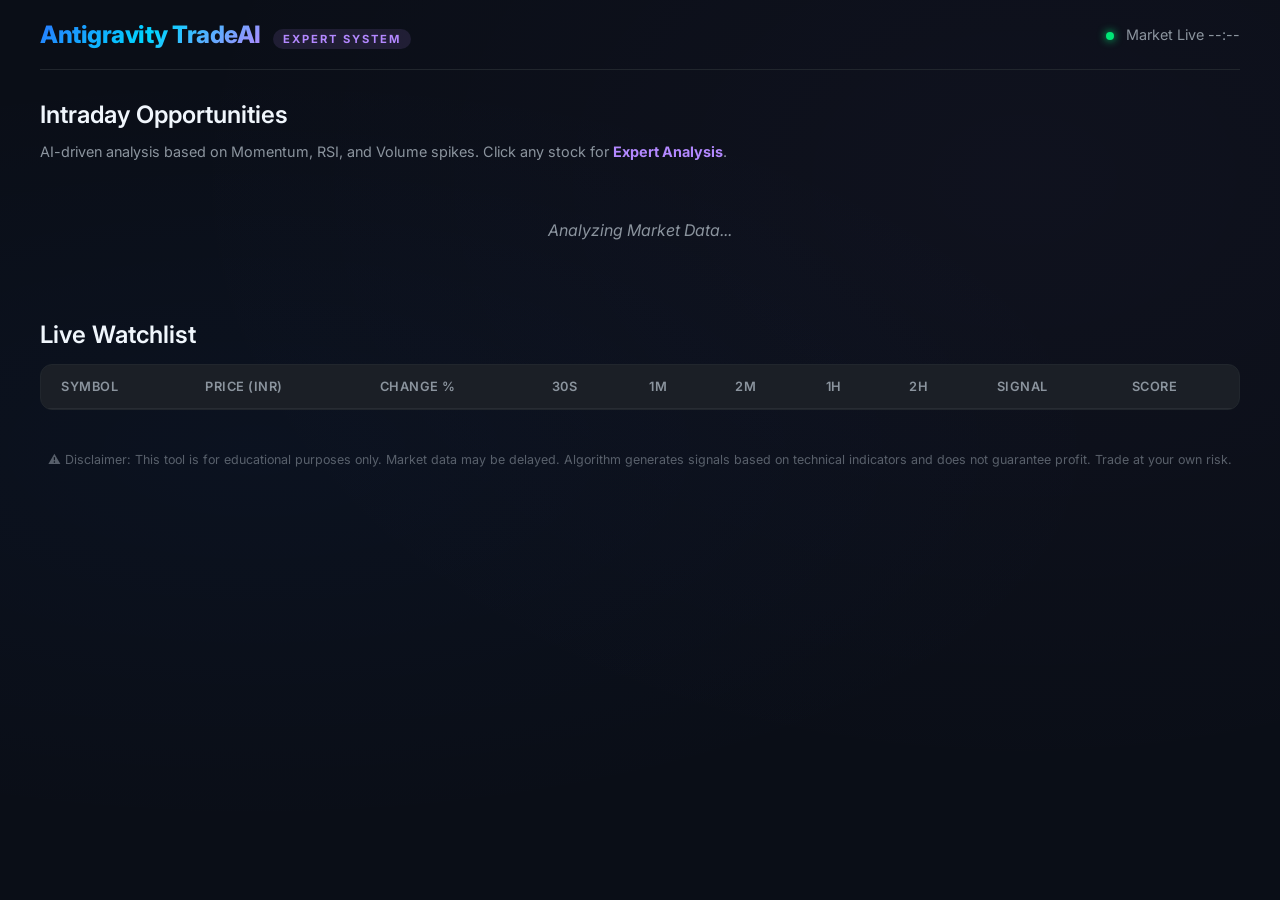
==== Stock-Market_Search/static/index.html @ 86ca356c "new Version" ====
<!DOCTYPE html>
<html lang="en">

<head>
    <meta charset="UTF-8">
    <meta name="viewport" content="width=device-width, initial-scale=1.0">
    <title>Antigravity TradeAI — Expert System</title>
    <meta name="description" content="AI-powered expert trading system with profit/loss analysis, technical indicators, and intelligent trade recommendations for NSE stocks.">
    <link rel="preconnect" href="https://fonts.googleapis.com">
    <link rel="preconnect" href="https://fonts.gstatic.com" crossorigin>
    <link href="https://fonts.googleapis.com/css2?family=Inter:wght@300;400;500;600;700;800&family=JetBrains+Mono:wght@400;500;600&display=swap" rel="stylesheet">
    <link rel="stylesheet" href="style.css">
    <script src="chart.js"></script>
</head>

<body>
    <div class="container">
        <header>
            <div class="brand-group">
                <div class="brand">Antigravity TradeAI</div>
                <div class="brand-tag">Expert System</div>
            </div>
            <div class="refresh-timer">
                <span class="live-indicator"></span> Market Live <span id="clock">--:--</span>
            </div>
        </header>

        <!-- Top Opportunities -->
        <section>
            <h2>Intraday Opportunities</h2>
            <p style="color: var(--text-secondary); margin-bottom: 20px; font-size: 0.9rem;">
                AI-driven analysis based on Momentum, RSI, and Volume spikes. Click any stock for <strong style="color:var(--accent-purple)">Expert Analysis</strong>.
            </p>
            <div id="predictions" class="predictions-grid">
                <div class="loading">Analyzing Market Data...</div>
            </div>
        </section>

        <!-- Watchlist Table -->
        <section>
            <div style="display:flex; justify-content:space-between; align-items:center; margin-bottom: 15px;">
                <h2>Live Watchlist</h2>
            </div>
            <div class="market-table-container">
                <table>
                    <thead>
                        <tr>
                            <th>Symbol</th>
                            <th>Price (INR)</th>
                            <th>Change %</th>
                            <th>30s</th>
                            <th>1m</th>
                            <th>2m</th>
                            <th>1h</th>
                            <th>2h</th>
                            <th>Signal</th>
                            <th>Score</th>
                        </tr>
                    </thead>
                    <tbody id="market-table">
                    </tbody>
                </table>
            </div>
        </section>

        <!-- ══════════════ STOCK DETAIL MODAL ══════════════ -->
        <div id="stock-modal" class="modal">
            <div class="modal-content">
                <div class="modal-header">
                    <div>
                        <h2 id="modal-title">STOCK NAME</h2>
                        <div id="modal-price" class="stock-price-large">₹0.00</div>
                    </div>
                    <span class="close-modal" id="close-modal-btn">&times;</span>
                </div>

                <!-- AI Forecast Box -->
                <div id="ai-forecast-container" class="ai-forecast" style="display: none;">
                    <div>
                        <div class="forecast-label">AI Forecast (5 min)</div>
                        <div style="font-size: 0.8rem; color: var(--text-secondary);">Projected Price</div>
                    </div>
                    <div class="forecast-value" id="forecast-value">--</div>
                </div>

                <!-- ═══ EXPERT ANALYSIS PANEL ═══ -->
                <div id="expert-panel" class="expert-panel">
                    <div class="expert-header">
                        <div class="expert-title-row">
                            <div class="expert-icon">🧠</div>
                            <div>
                                <h3>Expert System Analysis</h3>
                                <p class="expert-subtitle">Multi-indicator rule-based verdict with P/L projection</p>
                            </div>
                        </div>
                        <div class="expert-input-row">
                            <label for="investment-input">Investment (₹)</label>
                            <input type="number" id="investment-input" value="10000" min="1000" step="1000">
                            <button id="btn-run-expert" class="btn-expert">Run Analysis</button>
                        </div>
                    </div>

                    <div id="expert-loading" class="expert-loading" style="display:none;">
                        <div class="spinner"></div>
                        <span>Running expert rules engine...</span>
                    </div>

                    <div id="expert-results" style="display:none;">
                        <!-- Verdict Banner -->
                        <div id="expert-verdict-banner" class="verdict-banner">
                            <div class="verdict-left">
                                <div class="verdict-label">EXPERT VERDICT</div>
                                <div id="verdict-text" class="verdict-text">—</div>
                            </div>
                            <div class="verdict-right">
                                <div class="confidence-ring" id="confidence-ring">
                                    <svg viewBox="0 0 80 80">
                                        <circle class="ring-bg" cx="40" cy="40" r="34"/>
                                        <circle class="ring-fill" id="confidence-arc" cx="40" cy="40" r="34"/>
                                    </svg>
                                    <div class="confidence-val" id="confidence-val">0%</div>
                                </div>
                                <div class="confidence-label">Confidence</div>
                            </div>
                        </div>

                        <!-- Profit / Loss Scenarios -->
                        <div id="pl-section" class="pl-section">
                            <h4 class="section-title">💰 Profit / Loss Projection</h4>
                            <div class="pl-meta" id="pl-meta"></div>
                            <div class="pl-scenarios" id="pl-scenarios"></div>
                            <div class="pl-risk" id="pl-risk"></div>
                            <div class="pl-recommendation" id="pl-recommendation"></div>
                        </div>

                        <!-- Technical Indicators Grid -->
                        <div class="indicators-section">
                            <h4 class="section-title">📊 Technical Indicators</h4>
                            <div class="indicators-grid" id="indicators-grid"></div>
                        </div>

                        <!-- Expert Rules Fired -->
                        <div class="rules-section">
                            <h4 class="section-title">⚙️ Expert Rules Fired</h4>
                            <div class="rules-list" id="rules-list"></div>
                            <div class="score-bar-container" id="score-bar-container"></div>
                        </div>
                    </div>
                </div>

                <!-- History Log -->
                <div id="history-container">
                    <div class="history-header">
                        <span>Time</span>
                        <span>Price</span>
                    </div>
                    <div id="history-log" class="history-log"></div>
                </div>

                <!-- Prediction Settings -->
                <div class="prediction-settings">
                    <h3>Prediction Base (Select History)</h3>
                    <div class="history-controls">
                        <label><input type="checkbox" value="1h" class="hist-check"> 1 Hr</label>
                        <label><input type="checkbox" value="2h" class="hist-check"> 2 Hr</label>
                        <label><input type="checkbox" value="3h" class="hist-check"> 3 Hr</label>
                        <label><input type="checkbox" value="4h" class="hist-check"> 4 Hr</label>
                        <label><input type="checkbox" value="1d" class="hist-check"> 1 Day</label>
                        <label><input type="checkbox" value="2d" class="hist-check"> 2 Days</label>
                        <label><input type="checkbox" value="3d" class="hist-check"> 3 Days</label>
                        <label><input type="checkbox" value="1wk" class="hist-check"> 1 Week</label>
                        <button id="btn-predict" class="btn-primary">Predict Trajectory</button>
                    </div>
                </div>

                <!-- Trajectory Results -->
                <div id="trajectory-container" style="display:none; margin-bottom: 25px;">
                    <div class="history-header" style="background: rgba(41, 121, 255, 0.1); color: var(--accent-blue);">
                        <span>Future Time</span>
                        <span>Predicted Price</span>
                        <span>Context</span>
                    </div>
                    <div id="trajectory-log" class="history-log"></div>
                </div>

                <!-- Short/Long Term Cards -->
                <div class="timeframe-section">
                    <h3>Short Term (Minutes)</h3>
                    <div class="cards-scroller">
                        <div id="pred-1m" class="trade-card"></div>
                        <div id="pred-2m" class="trade-card"></div>
                        <div id="pred-3m" class="trade-card"></div>
                        <div id="pred-4m" class="trade-card"></div>
                        <div id="pred-5m" class="trade-card"></div>
                    </div>
                </div>

                <div class="timeframe-section">
                    <h3>Long Term (Hours)</h3>
                    <div class="cards-scroller">
                        <div id="pred-1h" class="trade-card"></div>
                        <div id="pred-2h" class="trade-card"></div>
                        <div id="pred-3h" class="trade-card"></div>
                        <div id="pred-4h" class="trade-card"></div>
                        <div id="pred-5h" class="trade-card"></div>
                    </div>
                </div>
            </div>
        </div>

        <p class="footer-note">
            ⚠️ Disclaimer: This tool is for educational purposes only. Market data may be delayed.
            Algorithm generates signals based on technical indicators and does not guarantee profit.
            Trade at your own risk.
        </p>
    </div>

    <script src="script.js"></script>
</body>

</html>
---- Stock-Market_Search/static/style.css ----
:root {
    --bg-color: #0a0e17;
    --bg-surface: #111827;
    --card-bg: #161b22;
    --card-bg-hover: #1c2333;
    --text-primary: #f0f6fc;
    --text-secondary: #8b949e;
    --accent-green: #00e676;
    --accent-green-dim: rgba(0, 230, 118, 0.12);
    --accent-red: #ff1744;
    --accent-red-dim: rgba(255, 23, 68, 0.12);
    --accent-blue: #2979ff;
    --accent-blue-dim: rgba(41, 121, 255, 0.12);
    --accent-purple: #b388ff;
    --accent-purple-dim: rgba(179, 136, 255, 0.12);
    --accent-orange: #ff9100;
    --accent-orange-dim: rgba(255, 145, 0, 0.12);
    --accent-yellow: #ffd600;
    --border-color: #21262d;
    --border-light: rgba(255, 255, 255, 0.06);
    --shadow: 0 4px 24px rgba(0, 0, 0, 0.4);
    --shadow-lg: 0 12px 48px rgba(0, 0, 0, 0.6);
    --font-family: 'Inter', system-ui, -apple-system, sans-serif;
    --font-mono: 'JetBrains Mono', 'Consolas', monospace;
    --radius: 12px;
    --radius-sm: 8px;
    --radius-lg: 16px;
}

* {
    box-sizing: border-box;
}

body {
    background-color: var(--bg-color);
    color: var(--text-primary);
    font-family: var(--font-family);
    margin: 0;
    padding: 20px;
    min-height: 100vh;
    overflow-x: hidden;
    background-image:
        radial-gradient(ellipse at 20% 50%, rgba(41, 121, 255, 0.04) 0%, transparent 60%),
        radial-gradient(ellipse at 80% 20%, rgba(179, 136, 255, 0.03) 0%, transparent 60%);
}

h1, h2, h3 {
    margin: 0;
    font-weight: 600;
}

header {
    display: flex;
    justify-content: space-between;
    align-items: center;
    padding-bottom: 20px;
    border-bottom: 1px solid var(--border-color);
    margin-bottom: 30px;
}

.brand-group {
    display: flex;
    align-items: baseline;
    gap: 12px;
}

.brand {
    font-size: 1.5rem;
    font-weight: 800;
    background: linear-gradient(135deg, var(--accent-blue), #00d4ff, var(--accent-purple));
    -webkit-background-clip: text;
    background-clip: text;
    -webkit-text-fill-color: transparent;
    letter-spacing: -0.5px;
}

.brand-tag {
    font-size: 0.7rem;
    font-weight: 700;
    text-transform: uppercase;
    letter-spacing: 2px;
    color: var(--accent-purple);
    background: var(--accent-purple-dim);
    padding: 3px 10px;
    border-radius: 20px;
}

.refresh-timer {
    font-size: 0.9rem;
    color: var(--text-secondary);
}

.container {
    max-width: 1200px;
    margin: 0 auto;
}

/* ─── Prediction Cards ─── */
.predictions-grid {
    display: grid;
    grid-template-columns: repeat(auto-fit, minmax(300px, 1fr));
    gap: 20px;
    margin-bottom: 40px;
}

.prediction-card {
    background: var(--card-bg);
    border: 1px solid var(--border-color);
    border-radius: var(--radius);
    padding: 20px;
    box-shadow: var(--shadow);
    transition: transform 0.2s, border-color 0.3s, box-shadow 0.3s;
    position: relative;
    overflow: hidden;
}

.prediction-card::before {
    content: '';
    position: absolute;
    top: 0;
    left: 0;
    right: 0;
    height: 3px;
    background: linear-gradient(90deg, transparent, var(--accent-blue), transparent);
    opacity: 0;
    transition: opacity 0.3s;
}

.prediction-card:hover {
    transform: translateY(-3px);
    border-color: var(--accent-blue);
    box-shadow: 0 8px 32px rgba(41, 121, 255, 0.15);
}

.prediction-card:hover::before {
    opacity: 1;
}

.prediction-card.buy { border-top: 3px solid var(--accent-green); }
.prediction-card.sell { border-top: 3px solid var(--accent-red); }

.card-header {
    display: flex;
    justify-content: space-between;
    align-items: center;
    margin-bottom: 15px;
}

.stock-name { font-size: 1.25rem; font-weight: 700; }
.stock-price { font-size: 1.1rem; font-weight: 600; }

.signal-badge {
    padding: 4px 12px;
    border-radius: 20px;
    font-size: 0.75rem;
    font-weight: 700;
    text-transform: uppercase;
    letter-spacing: 0.5px;
}

.buy .signal-badge { background: var(--accent-green-dim); color: var(--accent-green); }
.sell .signal-badge { background: var(--accent-red-dim); color: var(--accent-red); }

.reason {
    font-size: 0.85rem;
    color: var(--text-secondary);
    margin-top: 10px;
}

/* ─── Market Table ─── */
.market-table-container {
    background: var(--card-bg);
    border-radius: var(--radius);
    border: 1px solid var(--border-color);
    overflow: hidden;
}

table { width: 100%; border-collapse: collapse; }

th, td {
    padding: 14px 20px;
    text-align: left;
    border-bottom: 1px solid var(--border-light);
}

th {
    background: rgba(255, 255, 255, 0.02);
    color: var(--text-secondary);
    font-size: 0.8rem;
    text-transform: uppercase;
    font-weight: 600;
    letter-spacing: 0.5px;
}

tr:last-child td { border-bottom: none; }
tr:hover { background: rgba(255, 255, 255, 0.02); cursor: pointer; }

.trend-up { color: var(--accent-green); }
.trend-down { color: var(--accent-red); }

.loading {
    text-align: center;
    padding: 40px;
    color: var(--text-secondary);
    font-style: italic;
}

/* ─── Animations ─── */
@keyframes pulse {
    0%, 100% { opacity: 1; }
    50% { opacity: 0.4; }
}

@keyframes spin {
    to { transform: rotate(360deg); }
}

@keyframes slideUp {
    from { opacity: 0; transform: translateY(16px); }
    to { opacity: 1; transform: translateY(0); }
}

@keyframes shimmer {
    0% { background-position: -200% center; }
    100% { background-position: 200% center; }
}

.live-indicator {
    display: inline-block;
    width: 8px;
    height: 8px;
    background-color: var(--accent-green);
    border-radius: 50%;
    margin-right: 8px;
    animation: pulse 2s infinite;
    box-shadow: 0 0 8px var(--accent-green);
}

.footer-note {
    margin-top: 40px;
    text-align: center;
    font-size: 0.78rem;
    color: var(--text-secondary);
    opacity: 0.6;
    line-height: 1.6;
}

/* ─── Modal ─── */
.modal {
    display: none;
    position: fixed;
    z-index: 1000;
    left: 0; top: 0;
    width: 100%; height: 100%;
    overflow: auto;
    background-color: rgba(0, 0, 0, 0.85);
    backdrop-filter: blur(12px);
}

.modal-content {
    background: linear-gradient(160deg, rgba(22, 27, 34, 0.98), rgba(10, 14, 23, 0.99));
    margin: 3% auto;
    padding: 28px;
    border: 1px solid var(--border-color);
    width: 92%;
    max-width: 960px;
    border-radius: var(--radius-lg);
    box-shadow: var(--shadow-lg);
    color: var(--text-primary);
    animation: slideUp 0.3s ease-out;
}

.modal-header {
    display: flex;
    justify-content: space-between;
    align-items: flex-start;
    border-bottom: 1px solid var(--border-light);
    padding-bottom: 15px;
    margin-bottom: 20px;
}

.close-modal {
    color: var(--text-secondary);
    font-size: 28px;
    font-weight: bold;
    cursor: pointer;
    transition: color 0.2s;
    line-height: 1;
}

.close-modal:hover { color: var(--accent-red); }

.stock-price-large {
    font-size: 2rem;
    font-weight: 800;
    margin-top: 5px;
    color: var(--accent-blue);
    font-family: var(--font-mono);
}

/* ─── Expert Panel ─── */
.expert-panel {
    background: linear-gradient(135deg, rgba(179, 136, 255, 0.04), rgba(41, 121, 255, 0.04));
    border: 1px solid rgba(179, 136, 255, 0.15);
    border-radius: var(--radius);
    padding: 0;
    margin-bottom: 24px;
    overflow: hidden;
}

.expert-header {
    padding: 20px 24px;
    border-bottom: 1px solid var(--border-light);
    background: rgba(0, 0, 0, 0.15);
}

.expert-title-row {
    display: flex;
    align-items: center;
    gap: 12px;
    margin-bottom: 16px;
}

.expert-icon {
    font-size: 1.8rem;
    line-height: 1;
}

.expert-title-row h3 {
    font-size: 1.05rem;
    font-weight: 700;
    color: var(--accent-purple);
}

.expert-subtitle {
    font-size: 0.78rem;
    color: var(--text-secondary);
    margin: 2px 0 0 0;
}

.expert-input-row {
    display: flex;
    align-items: center;
    gap: 12px;
    flex-wrap: wrap;
}

.expert-input-row label {
    font-size: 0.82rem;
    color: var(--text-secondary);
    font-weight: 500;
}

.expert-input-row input {
    background: rgba(255, 255, 255, 0.06);
    border: 1px solid var(--border-color);
    border-radius: var(--radius-sm);
    padding: 8px 14px;
    color: var(--text-primary);
    font-family: var(--font-mono);
    font-size: 0.9rem;
    font-weight: 600;
    width: 140px;
    outline: none;
    transition: border-color 0.2s;
}

.expert-input-row input:focus {
    border-color: var(--accent-purple);
}

.btn-expert {
    background: linear-gradient(135deg, var(--accent-purple), var(--accent-blue));
    color: white;
    border: none;
    padding: 9px 22px;
    border-radius: var(--radius-sm);
    cursor: pointer;
    font-weight: 700;
    font-size: 0.82rem;
    text-transform: uppercase;
    letter-spacing: 1px;
    transition: transform 0.15s, box-shadow 0.2s;
    margin-left: auto;
}

.btn-expert:hover {
    transform: translateY(-1px);
    box-shadow: 0 4px 20px rgba(179, 136, 255, 0.3);
}

.btn-expert:active {
    transform: translateY(0);
}

.btn-expert:disabled {
    opacity: 0.5;
    cursor: not-allowed;
}

/* Expert Loading */
.expert-loading {
    display: flex;
    align-items: center;
    justify-content: center;
    gap: 14px;
    padding: 36px 20px;
    color: var(--accent-purple);
    font-size: 0.9rem;
}

.spinner {
    width: 24px;
    height: 24px;
    border: 3px solid var(--border-color);
    border-top-color: var(--accent-purple);
    border-radius: 50%;
    animation: spin 0.8s linear infinite;
}

/* ─── Verdict Banner ─── */
.verdict-banner {
    display: flex;
    justify-content: space-between;
    align-items: center;
    padding: 24px;
    margin: 0;
    border-bottom: 1px solid var(--border-light);
    transition: background 0.3s;
}

.verdict-banner.buy-verdict {
    background: linear-gradient(135deg, rgba(0, 230, 118, 0.06), transparent);
}

.verdict-banner.sell-verdict {
    background: linear-gradient(135deg, rgba(255, 23, 68, 0.06), transparent);
}

.verdict-banner.hold-verdict {
    background: linear-gradient(135deg, rgba(255, 214, 0, 0.04), transparent);
}

.verdict-left { flex: 1; }

.verdict-label {
    font-size: 0.7rem;
    text-transform: uppercase;
    letter-spacing: 2px;
    color: var(--text-secondary);
    font-weight: 600;
    margin-bottom: 6px;
}

.verdict-text {
    font-size: 1.8rem;
    font-weight: 800;
    letter-spacing: 1px;
}

.verdict-text.buy-color { color: var(--accent-green); }
.verdict-text.sell-color { color: var(--accent-red); }
.verdict-text.hold-color { color: var(--accent-yellow); }

.verdict-right {
    display: flex;
    flex-direction: column;
    align-items: center;
    gap: 4px;
}

.confidence-ring {
    position: relative;
    width: 80px;
    height: 80px;
}

.confidence-ring svg {
    width: 100%;
    height: 100%;
    transform: rotate(-90deg);
}

.ring-bg {
    fill: none;
    stroke: rgba(255, 255, 255, 0.06);
    stroke-width: 6;
}

.ring-fill {
    fill: none;
    stroke: var(--accent-purple);
    stroke-width: 6;
    stroke-linecap: round;
    stroke-dasharray: 213.6;
    stroke-dashoffset: 213.6;
    transition: stroke-dashoffset 1s ease-out, stroke 0.3s;
}

.confidence-val {
    position: absolute;
    top: 50%;
    left: 50%;
    transform: translate(-50%, -50%);
    font-size: 1rem;
    font-weight: 800;
    font-family: var(--font-mono);
    color: var(--text-primary);
}

.confidence-label {
    font-size: 0.68rem;
    text-transform: uppercase;
    letter-spacing: 1px;
    color: var(--text-secondary);
    font-weight: 600;
}

/* ─── Profit / Loss Section ─── */
.pl-section {
    padding: 24px;
    border-bottom: 1px solid var(--border-light);
}

.section-title {
    font-size: 0.88rem;
    font-weight: 700;
    margin-bottom: 16px;
    color: var(--text-primary);
}

.pl-meta {
    display: grid;
    grid-template-columns: repeat(auto-fit, minmax(140px, 1fr));
    gap: 12px;
    margin-bottom: 20px;
}

.pl-meta-card {
    background: rgba(255, 255, 255, 0.03);
    border: 1px solid var(--border-light);
    border-radius: var(--radius-sm);
    padding: 12px 16px;
    text-align: center;
}

.pl-meta-label {
    font-size: 0.68rem;
    text-transform: uppercase;
    letter-spacing: 1px;
    color: var(--text-secondary);
    margin-bottom: 4px;
}

.pl-meta-value {
    font-size: 1.1rem;
    font-weight: 700;
    font-family: var(--font-mono);
}

.pl-scenarios {
    display: grid;
    grid-template-columns: repeat(auto-fit, minmax(200px, 1fr));
    gap: 14px;
    margin-bottom: 18px;
}

.scenario-card {
    border-radius: var(--radius-sm);
    padding: 16px;
    position: relative;
    overflow: hidden;
    border: 1px solid;
    animation: slideUp 0.4s ease-out both;
}

.scenario-card:nth-child(1) { animation-delay: 0.1s; }
.scenario-card:nth-child(2) { animation-delay: 0.2s; }
.scenario-card:nth-child(3) { animation-delay: 0.3s; }

.scenario-label {
    font-size: 0.72rem;
    text-transform: uppercase;
    letter-spacing: 1.5px;
    font-weight: 700;
    margin-bottom: 10px;
}

.scenario-target {
    font-size: 0.78rem;
    color: var(--text-secondary);
    margin-bottom: 6px;
}

.scenario-target span {
    color: var(--text-primary);
    font-weight: 600;
    font-family: var(--font-mono);
}

.scenario-profit {
    font-size: 1.3rem;
    font-weight: 800;
    font-family: var(--font-mono);
    margin-bottom: 2px;
}

.scenario-pct {
    font-size: 0.82rem;
    font-weight: 600;
}

/* Risk Area */
.pl-risk {
    display: flex;
    gap: 16px;
    margin-bottom: 18px;
    flex-wrap: wrap;
}

.risk-card {
    flex: 1;
    min-width: 180px;
    border-radius: var(--radius-sm);
    padding: 14px 18px;
    display: flex;
    align-items: center;
    gap: 14px;
}

.risk-card.loss-card {
    background: var(--accent-red-dim);
    border: 1px solid rgba(255, 23, 68, 0.2);
}

.risk-card.rr-card {
    background: var(--accent-blue-dim);
    border: 1px solid rgba(41, 121, 255, 0.2);
}

.risk-icon {
    font-size: 1.6rem;
    line-height: 1;
}

.risk-detail {
    flex: 1;
}

.risk-label {
    font-size: 0.68rem;
    text-transform: uppercase;
    letter-spacing: 1px;
    color: var(--text-secondary);
    margin-bottom: 2px;
}

.risk-value {
    font-size: 1.1rem;
    font-weight: 800;
    font-family: var(--font-mono);
}

.risk-sub {
    font-size: 0.75rem;
    color: var(--text-secondary);
}

/* Recommendation */
.pl-recommendation {
    background: linear-gradient(135deg, rgba(179, 136, 255, 0.06), rgba(41, 121, 255, 0.06));
    border: 1px solid rgba(179, 136, 255, 0.15);
    border-radius: var(--radius-sm);
    padding: 16px 20px;
    font-size: 0.88rem;
    line-height: 1.7;
    color: var(--text-secondary);
    animation: slideUp 0.5s ease-out both;
    animation-delay: 0.4s;
}

.pl-recommendation strong {
    color: var(--accent-purple);
}

/* ─── Indicators Grid ─── */
.indicators-section {
    padding: 24px;
    border-bottom: 1px solid var(--border-light);
}

.indicators-grid {
    display: grid;
    grid-template-columns: repeat(auto-fill, minmax(160px, 1fr));
    gap: 10px;
}

.indicator-chip {
    background: rgba(255, 255, 255, 0.03);
    border: 1px solid var(--border-light);
    border-radius: var(--radius-sm);
    padding: 10px 14px;
    display: flex;
    flex-direction: column;
    gap: 4px;
    transition: border-color 0.2s;
    animation: slideUp 0.35s ease-out both;
}

.indicator-chip:hover {
    border-color: rgba(255, 255, 255, 0.15);
}

.indicator-name {
    font-size: 0.68rem;
    text-transform: uppercase;
    letter-spacing: 0.8px;
    color: var(--text-secondary);
    font-weight: 600;
}

.indicator-value {
    font-size: 1rem;
    font-weight: 700;
    font-family: var(--font-mono);
    color: var(--text-primary);
}

/* ─── Rules Section ─── */
.rules-section {
    padding: 24px;
}

.rules-list {
    display: flex;
    flex-direction: column;
    gap: 8px;
    margin-bottom: 20px;
}

.rule-item {
    display: flex;
    align-items: flex-start;
    gap: 12px;
    padding: 10px 14px;
    border-radius: var(--radius-sm);
    background: rgba(255, 255, 255, 0.02);
    border-left: 3px solid;
    animation: slideUp 0.3s ease-out both;
}

.rule-item.buy-rule { border-left-color: var(--accent-green); }
.rule-item.sell-rule { border-left-color: var(--accent-red); }
.rule-item.hold-rule { border-left-color: var(--accent-yellow); }

.rule-badge {
    font-size: 0.65rem;
    font-weight: 700;
    text-transform: uppercase;
    padding: 2px 8px;
    border-radius: 4px;
    white-space: nowrap;
    min-width: 40px;
    text-align: center;
}

.rule-badge.buy-badge { background: var(--accent-green-dim); color: var(--accent-green); }
.rule-badge.sell-badge { background: var(--accent-red-dim); color: var(--accent-red); }
.rule-badge.hold-badge { background: rgba(255, 214, 0, 0.12); color: var(--accent-yellow); }

.rule-body { flex: 1; }

.rule-name {
    font-size: 0.82rem;
    font-weight: 600;
    color: var(--text-primary);
    margin-bottom: 2px;
}

.rule-detail {
    font-size: 0.75rem;
    color: var(--text-secondary);
    line-height: 1.4;
}

.rule-weight {
    font-size: 0.72rem;
    font-weight: 700;
    font-family: var(--font-mono);
    color: var(--text-secondary);
    white-space: nowrap;
}

/* Score Bar */
.score-bar-container {
    margin-top: 8px;
}

.score-bar-label {
    display: flex;
    justify-content: space-between;
    font-size: 0.72rem;
    font-weight: 600;
    text-transform: uppercase;
    letter-spacing: 1px;
    margin-bottom: 6px;
}

.score-bar-track {
    height: 10px;
    background: rgba(255, 255, 255, 0.06);
    border-radius: 5px;
    overflow: hidden;
    display: flex;
}

.score-bar-buy {
    height: 100%;
    background: linear-gradient(90deg, var(--accent-green), #69f0ae);
    border-radius: 5px 0 0 5px;
    transition: width 1s ease-out;
}

.score-bar-sell {
    height: 100%;
    background: linear-gradient(90deg, #ff5252, var(--accent-red));
    border-radius: 0 5px 5px 0;
    transition: width 1s ease-out;
}

/* ─── Existing Components (History, Cards, etc.) ─── */
.timeframe-section { margin-bottom: 25px; }

.timeframe-section h3 {
    margin-bottom: 15px;
    color: var(--text-secondary);
    font-weight: 500;
    text-transform: uppercase;
    letter-spacing: 1px;
    font-size: 0.85rem;
}

.cards-scroller {
    display: flex;
    gap: 15px;
    overflow-x: auto;
    padding-bottom: 10px;
}

.cards-scroller::-webkit-scrollbar { height: 6px; }
.cards-scroller::-webkit-scrollbar-track { background: rgba(255, 255, 255, 0.03); }
.cards-scroller::-webkit-scrollbar-thumb { background: rgba(255, 255, 255, 0.15); border-radius: 3px; }

.trade-card {
    background: rgba(255, 255, 255, 0.03);
    border: 1px solid rgba(255, 255, 255, 0.05);
    border-radius: var(--radius);
    padding: 15px;
    min-width: 180px;
    flex: 0 0 auto;
    display: flex;
    flex-direction: column;
}

.trade-card.buy {
    border-color: rgba(0, 255, 128, 0.25);
    background: linear-gradient(135deg, rgba(0, 255, 128, 0.04), transparent);
}

.trade-card.sell {
    border-color: rgba(255, 80, 80, 0.25);
    background: linear-gradient(135deg, rgba(255, 80, 80, 0.04), transparent);
}

.trade-card.wait { border-color: rgba(255, 255, 255, 0.08); }

.trade-header {
    display: flex;
    justify-content: space-between;
    margin-bottom: 10px;
    font-weight: 600;
    font-size: 1.05rem;
}

.trade-values {
    font-size: 0.85rem;
    line-height: 1.8;
    color: var(--text-secondary);
}

.trade-values span {
    color: var(--text-primary);
    font-weight: 600;
    font-family: var(--font-mono);
    float: right;
}

/* History Log */
#history-container {
    background: rgba(0, 0, 0, 0.2);
    border: 1px solid var(--border-light);
    border-radius: var(--radius-sm);
    margin-bottom: 25px;
    overflow: hidden;
    display: flex;
    flex-direction: column;
}

.history-header {
    display: flex;
    justify-content: space-between;
    padding: 10px 20px;
    background: rgba(255, 255, 255, 0.03);
    border-bottom: 1px solid var(--border-light);
    font-weight: 600;
    color: var(--text-secondary);
    font-size: 0.82rem;
    text-transform: uppercase;
    letter-spacing: 0.5px;
}

.history-log {
    max-height: 220px;
    overflow-y: auto;
}

.history-item {
    display: flex;
    justify-content: space-between;
    padding: 7px 20px;
    font-size: 0.85rem;
    color: var(--text-primary);
    border-bottom: 1px solid rgba(255, 255, 255, 0.02);
}

.history-item:last-child { border-bottom: none; }

.history-log::-webkit-scrollbar { width: 5px; }
.history-log::-webkit-scrollbar-track { background: rgba(0, 0, 0, 0.1); }
.history-log::-webkit-scrollbar-thumb { background: rgba(255, 255, 255, 0.1); border-radius: 3px; }

/* AI Forecast Box */
.ai-forecast {
    background: linear-gradient(90deg, rgba(41, 121, 255, 0.08), rgba(41, 121, 255, 0.03));
    border: 1px solid rgba(41, 121, 255, 0.2);
    border-radius: var(--radius-sm);
    padding: 15px 20px;
    margin-bottom: 20px;
    display: flex;
    justify-content: space-between;
    align-items: center;
}

.forecast-label {
    color: var(--accent-blue);
    font-weight: 600;
    text-transform: uppercase;
    letter-spacing: 1px;
    font-size: 0.85rem;
    margin-bottom: 2px;
}

.forecast-value {
    font-size: 1.8rem;
    font-weight: 800;
    color: var(--text-primary);
    font-family: var(--font-mono);
}

/* Prediction Settings */
.prediction-settings { margin-bottom: 20px; }

.prediction-settings h3 {
    margin-bottom: 10px;
    font-size: 0.85rem;
    color: var(--text-secondary);
    text-transform: uppercase;
    letter-spacing: 0.5px;
}

.history-controls {
    display: flex;
    flex-wrap: wrap;
    gap: 10px;
    align-items: center;
}

.history-controls label {
    display: flex;
    align-items: center;
    background: rgba(255, 255, 255, 0.04);
    padding: 6px 12px;
    border-radius: 6px;
    font-size: 0.82rem;
    cursor: pointer;
    border: 1px solid transparent;
    transition: background 0.2s, border-color 0.2s;
}

.history-controls label:hover {
    background: rgba(255, 255, 255, 0.08);
    border-color: var(--border-color);
}

.history-controls input[type="checkbox"] {
    margin-right: 8px;
    accent-color: var(--accent-blue);
}

.btn-primary {
    background: var(--accent-blue);
    color: white;
    border: none;
    padding: 8px 16px;
    border-radius: 6px;
    cursor: pointer;
    font-weight: 600;
    font-size: 0.82rem;
    margin-left: auto;
    transition: filter 0.2s;
}

.btn-primary:hover { filter: brightness(1.15); }

.trajectory-item {
    display: grid;
    grid-template-columns: 1fr 1fr 1fr;
    padding: 8px 20px;
    font-size: 0.85rem;
    color: var(--text-primary);
    border-bottom: 1px solid rgba(255, 255, 255, 0.02);
}

/* ─── Responsive ─── */
@media (max-width: 768px) {
    body { padding: 12px; }
    .modal-content { margin: 2% auto; padding: 16px; width: 96%; }
    .pl-scenarios { grid-template-columns: 1fr; }
    .indicators-grid { grid-template-columns: repeat(2, 1fr); }
    .pl-meta { grid-template-columns: repeat(2, 1fr); }
    .verdict-text { font-size: 1.4rem; }
    .expert-input-row { flex-direction: column; align-items: stretch; }
    .btn-expert { margin-left: 0; }
}
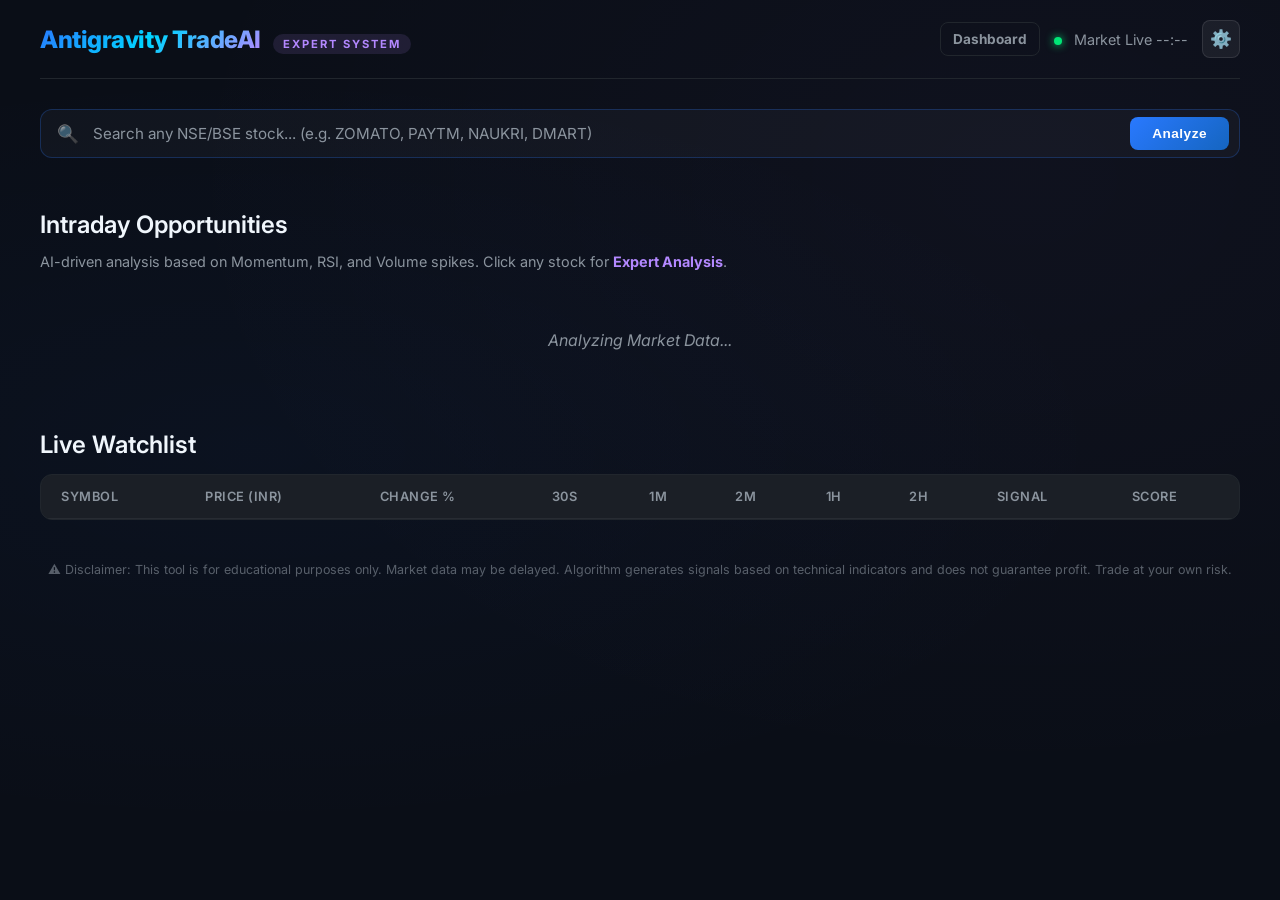
==== commit 2ef7f435: "Add files via upload" ====
--- a/Stock-Market_Search/static/index.html
+++ b/Stock-Market_Search/static/index.html
@@ -4,7 +4,7 @@
 <head>
     <meta charset="UTF-8">
     <meta name="viewport" content="width=device-width, initial-scale=1.0">
-    <title>Antigravity TradeAI — Expert System</title>
+    <title>Antigravity TradeAI — Hybrid Expert System</title>
     <meta name="description" content="AI-powered expert trading system with profit/loss analysis, technical indicators, and intelligent trade recommendations for NSE stocks.">
     <link rel="preconnect" href="https://fonts.googleapis.com">
     <link rel="preconnect" href="https://fonts.gstatic.com" crossorigin>
@@ -16,14 +16,31 @@
 <body>
     <div class="container">
         <header>
-            <div class="brand-group">
-                <div class="brand">Antigravity TradeAI</div>
-                <div class="brand-tag">Expert System</div>
-            </div>
-            <div class="refresh-timer">
-                <span class="live-indicator"></span> Market Live <span id="clock">--:--</span>
+            <div class="brand-group">
+                <div class="brand">Antigravity TradeAI</div>
+                <div class="brand-tag">Expert System</div>
+            </div>
+            <div style="display:flex;align-items:center;gap:14px;">
+                <a class="dashboard-link" href="/">Dashboard</a>
+                <div class="refresh-timer">
+                    <span class="live-indicator"></span> Market Live <span id="clock">--:--</span>
+                </div>
+                <button id="btn-settings" class="btn-settings" title="AI Model Settings">⚙️</button>
             </div>
         </header>
+
+        <!-- ═══ STOCK SEARCH BAR ═══ -->
+        <div class="search-section">
+            <div class="search-wrapper">
+                <span class="search-icon-glyph">🔍</span>
+                <input type="text" id="stock-search-input"
+                       placeholder="Search any NSE/BSE stock... (e.g. ZOMATO, PAYTM, NAUKRI, DMART)"
+                       autocomplete="off" spellcheck="false">
+                <button id="btn-stock-search" class="btn-search">Analyze</button>
+            </div>
+            <div id="search-suggestions" class="search-suggestions"></div>
+            <div id="search-status" class="search-status"></div>
+        </div>
 
         <!-- Top Opportunities -->
         <section>
@@ -69,7 +86,17 @@
                 <div class="modal-header">
                     <div>
                         <h2 id="modal-title">STOCK NAME</h2>
-                        <div id="modal-price" class="stock-price-large">₹0.00</div>
+                        <div style="display:flex;align-items:center;gap:10px;flex-wrap:wrap;">
+                            <div id="modal-price" class="stock-price-large">₹0.00</div>
+                            <span id="live-dot" title="Live price polling every 10s"
+                                  style="display:inline-block;width:9px;height:9px;border-radius:50%;
+                                         background:var(--accent-green);box-shadow:0 0 6px var(--accent-green);
+                                         transition:opacity .3s;"></span>
+                            <span id="analyse-countdown"
+                                  style="font-size:0.75rem;color:var(--text-secondary);opacity:0.7;">
+                                Auto-refresh in 60s
+                            </span>
+                        </div>
                     </div>
                     <span class="close-modal" id="close-modal-btn">&times;</span>
                 </div>
@@ -90,19 +117,19 @@
                             <div class="expert-icon">🧠</div>
                             <div>
                                 <h3>Expert System Analysis</h3>
-                                <p class="expert-subtitle">Multi-indicator rule-based verdict with P/L projection</p>
+                                <p class="expert-subtitle">Hybrid: Rule Engine (40%) + ML Ensemble (40%) + Linear Regression (20%)</p>
                             </div>
                         </div>
                         <div class="expert-input-row">
                             <label for="investment-input">Investment (₹)</label>
                             <input type="number" id="investment-input" value="10000" min="1000" step="1000">
-                            <button id="btn-run-expert" class="btn-expert">Run Analysis</button>
+                            <button id="btn-run-expert" class="btn-expert">Re-Analyse Now</button>
                         </div>
                     </div>
 
                     <div id="expert-loading" class="expert-loading" style="display:none;">
                         <div class="spinner"></div>
-                        <span>Running expert rules engine...</span>
+                        <span>Training ML models &amp; running hybrid analysis...</span>
                     </div>
 
                     <div id="expert-results" style="display:none;">
@@ -121,6 +148,134 @@
                                     <div class="confidence-val" id="confidence-val">0%</div>
                                 </div>
                                 <div class="confidence-label">Confidence</div>
+                            </div>
+                        </div>
+
+                        <!-- ═══ INTRADAY TIMING INTELLIGENCE ═══ -->
+                        <div id="timing-panel" class="timing-panel">
+                            <div class="timing-header">
+                                <div class="timing-icon-wrap">⏰</div>
+                                <div class="timing-title-block">
+                                    <div class="timing-title">Intraday Timing Intelligence</div>
+                                    <div class="timing-subtitle" id="timing-session-name">Detecting market session...</div>
+                                </div>
+                                <div class="timing-meta">
+                                    <div class="timing-market-status" id="timing-market-status">—</div>
+                                    <div class="timing-remaining" id="timing-remaining">—</div>
+                                </div>
+                            </div>
+
+                            <!-- Action Boxes -->
+                            <div class="timing-boxes">
+                                <div class="timing-box timing-entry">
+                                    <div class="tbox-label">📥 Entry</div>
+                                    <div class="tbox-time" id="t-entry-time">—</div>
+                                    <div class="tbox-price" id="t-entry-price">—</div>
+                                    <div class="tbox-window" id="t-entry-window">—</div>
+                                </div>
+                                <div class="timing-box timing-exit">
+                                    <div class="tbox-label">📤 Exit By</div>
+                                    <div class="tbox-time" id="t-exit-time">—</div>
+                                    <div class="tbox-price" id="t-exit-target">—</div>
+                                    <div class="tbox-price-c" id="t-exit-conservative">—</div>
+                                </div>
+                                <div class="timing-box timing-stop">
+                                    <div class="tbox-label">🛑 Stop Loss</div>
+                                    <div class="tbox-price" id="t-stop-price">—</div>
+                                    <div class="tbox-urgency" id="t-urgency">—</div>
+                                </div>
+                            </div>
+
+                            <!-- Strategy Note -->
+                            <div class="timing-note" id="timing-note">—</div>
+
+                            <!-- Price Milestones -->
+                            <div class="timing-milestones">
+                                <div class="tm-header">📍 Projected Price Milestones</div>
+                                <div id="timing-milestones-list" class="tm-list"></div>
+                            </div>
+                        </div>
+
+                        <!-- ═══ AI COUNCIL PANEL ═══ -->
+                        <div id="council-panel" class="council-panel">
+                            <div class="council-header">
+                                <div class="council-icon">🏛️</div>
+                                <div class="council-title-block">
+                                    <div class="council-title">AI Council Vote</div>
+                                    <div class="council-sub" id="council-sub">7-Model Meta-Ensemble Consensus</div>
+                                </div>
+                                <div class="council-final" id="council-final-badge">—</div>
+                            </div>
+                            <!-- Fused probability bar -->
+                            <div class="council-fused">
+                                <div class="cf-bar">
+                                    <div class="cf-seg cf-buy"  id="cf-buy-seg"></div>
+                                    <div class="cf-seg cf-hold" id="cf-hold-seg"></div>
+                                    <div class="cf-seg cf-sell" id="cf-sell-seg"></div>
+                                </div>
+                                <div class="cf-labels">
+                                    <span class="cf-lbl buy"  id="cf-buy-lbl">BUY 0%</span>
+                                    <span class="cf-lbl hold" id="cf-hold-lbl">HOLD 0%</span>
+                                    <span class="cf-lbl sell" id="cf-sell-lbl">SELL 0%</span>
+                                </div>
+                            </div>
+                            <!-- Model vote grid -->
+                            <div id="council-grid" class="council-grid"></div>
+                        </div>
+
+                        <!-- ═══ ML ANALYSIS PANEL ═══ -->
+                        <div id="ml-panel" class="ml-panel">
+                            <div class="ml-panel-header">
+                                <span class="ml-icon">🤖</span>
+                                <div>
+                                    <div class="ml-title">ML Hybrid Engine</div>
+                                    <div class="ml-subtitle" id="ml-training-info">RandomForest · GradientBoosting · Ridge Regression</div>
+                                </div>
+                                <div id="ml-badge" class="ml-status-badge">ACTIVE</div>
+                            </div>
+
+                            <!-- Ensemble Signal Row -->
+                            <div class="ml-signal-row">
+                                <div class="ml-signal-card" id="ml-ensemble-card">
+                                    <div class="ml-card-label">Ensemble Signal</div>
+                                    <div class="ml-card-value" id="ml-ensemble-signal">—</div>
+                                    <div class="ml-card-sub" id="ml-predicted-return">Return: —</div>
+                                </div>
+                                <div class="ml-signal-card">
+                                    <div class="ml-card-label">Random Forest</div>
+                                    <div class="ml-card-value" id="ml-rf-signal">—</div>
+                                    <div class="ml-card-sub" id="ml-rf-prob">—</div>
+                                </div>
+                                <div class="ml-signal-card">
+                                    <div class="ml-card-label">Gradient Boost</div>
+                                    <div class="ml-card-value" id="ml-gb-signal">—</div>
+                                    <div class="ml-card-sub" id="ml-gb-prob">—</div>
+                                </div>
+                                <div class="ml-signal-card">
+                                    <div class="ml-card-label">Ridge Regression</div>
+                                    <div class="ml-card-value" id="ml-lr-signal">—</div>
+                                    <div class="ml-card-sub" id="ml-reg-slope">Slope: —</div>
+                                </div>
+                            </div>
+
+                            <!-- Probability Bars -->
+                            <div class="ml-prob-section">
+                                <div class="ml-prob-label-row">
+                                    <span style="color: var(--accent-green)">BUY <span id="prob-buy-val">—</span></span>
+                                    <span style="color: var(--text-secondary)">HOLD <span id="prob-hold-val">—</span></span>
+                                    <span style="color: var(--accent-red)">SELL <span id="prob-sell-val">—</span></span>
+                                </div>
+                                <div class="ml-prob-bar-track">
+                                    <div class="ml-prob-bar-buy"  id="prob-bar-buy"></div>
+                                    <div class="ml-prob-bar-hold" id="prob-bar-hold"></div>
+                                    <div class="ml-prob-bar-sell" id="prob-bar-sell"></div>
+                                </div>
+                            </div>
+
+                            <!-- Feature Importance -->
+                            <div class="ml-features-section">
+                                <div class="ml-feat-title">Top Predictive Features</div>
+                                <div id="ml-feature-list" class="ml-feature-list"></div>
                             </div>
                         </div>
 
@@ -215,7 +370,66 @@
         </p>
     </div>
 
+    <!-- ══════════════ SETTINGS MODAL ══════════════ -->
+    <div id="settings-modal" class="modal" style="display:none;">
+        <div class="modal-content settings-modal-content">
+            <div class="modal-header">
+                <div>
+                    <h2 style="font-size:1.2rem;">⚙️ AI Model Configuration</h2>
+                    <p style="color:var(--text-secondary);font-size:0.8rem;margin:4px 0 0;">
+                        Add API keys to unlock Claude Opus + Emergent AI reasoning layers
+                    </p>
+                </div>
+                <span class="close-modal" id="close-settings-btn">&times;</span>
+            </div>
+
+            <div class="settings-key-row">
+                <div class="settings-provider">
+                    <div class="sp-header">
+                        <span class="sp-icon">🤖</span>
+                        <div>
+                            <div class="sp-name">Claude Opus 4</div>
+                            <div class="sp-desc">Anthropic — Deep reasoning, highest accuracy</div>
+                        </div>
+                        <div class="sp-status" id="claude-status">●&nbsp;Not set</div>
+                    </div>
+                    <div class="sp-input-row">
+                        <input type="password" id="input-anthropic-key" placeholder="sk-ant-api03-..." class="sp-input">
+                        <button class="btn-clear-key" onclick="clearKey('anthropic')">Clear</button>
+                    </div>
+                    <div class="sp-hint">Get free key: <a href="https://console.anthropic.com" target="_blank">console.anthropic.com</a></div>
+                </div>
+
+                <div class="settings-provider">
+                    <div class="sp-header">
+                        <span class="sp-icon">⚡</span>
+                        <div>
+                            <div class="sp-name">Emergent AI (Groq / LLaMA-3)</div>
+                            <div class="sp-desc">Groq — Ultra-fast inference, free tier</div>
+                        </div>
+                        <div class="sp-status" id="groq-status">●&nbsp;Not set</div>
+                    </div>
+                    <div class="sp-input-row">
+                        <input type="password" id="input-groq-key" placeholder="gsk_..." class="sp-input">
+                        <button class="btn-clear-key" onclick="clearKey('groq')">Clear</button>
+                    </div>
+                    <div class="sp-hint">Get free key: <a href="https://console.groq.com" target="_blank">console.groq.com</a></div>
+                </div>
+            </div>
+
+            <div class="settings-footer">
+                <div id="settings-save-status" class="settings-save-status"></div>
+                <button id="btn-save-keys" class="btn-expert" style="margin-left:auto;">💾 Save Keys & Activate</button>
+            </div>
+
+            <div class="settings-info">
+                🔒 Keys are stored locally on your server only — never sent to third parties.
+                API calls go directly from your machine to Anthropic/Groq.
+            </div>
+        </div>
+    </div>
+
     <script src="script.js"></script>
 </body>
 
-</html>+</html>
--- a/Stock-Market_Search/static/style.css
+++ b/Stock-Market_Search/static/style.css
@@ -85,12 +85,29 @@
     border-radius: 20px;
 }
 
-.refresh-timer {
-    font-size: 0.9rem;
-    color: var(--text-secondary);
-}
-
-.container {
+.refresh-timer {
+    font-size: 0.9rem;
+    color: var(--text-secondary);
+}
+
+.dashboard-link {
+    color: var(--text-secondary);
+    text-decoration: none;
+    border: 1px solid var(--border-color);
+    border-radius: 8px;
+    padding: 8px 12px;
+    font-size: 0.85rem;
+    font-weight: 700;
+    transition: all 0.2s ease;
+}
+
+.dashboard-link:hover {
+    color: var(--text-primary);
+    border-color: var(--accent-blue);
+    background: rgba(0, 212, 255, 0.12);
+}
+
+.container {
     max-width: 1200px;
     margin: 0 auto;
 }
@@ -1031,6 +1048,511 @@
     border-bottom: 1px solid rgba(255, 255, 255, 0.02);
 }
 
+/* ─── ML Hybrid Panel ─── */
+.ml-panel {
+    background: linear-gradient(135deg, rgba(2, 136, 209, 0.05), rgba(0, 230, 118, 0.03));
+    border: 1px solid rgba(2, 136, 209, 0.18);
+    border-radius: var(--radius);
+    margin: 0 0 0 0;
+    overflow: hidden;
+    animation: slideUp 0.4s ease-out both;
+    animation-delay: 0.1s;
+}
+
+.ml-panel-header {
+    display: flex;
+    align-items: center;
+    gap: 14px;
+    padding: 16px 22px;
+    background: rgba(0, 0, 0, 0.2);
+    border-bottom: 1px solid rgba(2, 136, 209, 0.12);
+}
+
+.ml-icon { font-size: 1.6rem; }
+
+.ml-title {
+    font-size: 0.9rem;
+    font-weight: 700;
+    color: #29b6f6;
+    letter-spacing: 0.3px;
+}
+
+.ml-subtitle {
+    font-size: 0.72rem;
+    color: var(--text-secondary);
+    margin-top: 2px;
+}
+
+.ml-status-badge {
+    margin-left: auto;
+    background: rgba(0, 230, 118, 0.12);
+    color: var(--accent-green);
+    font-size: 0.65rem;
+    font-weight: 800;
+    text-transform: uppercase;
+    letter-spacing: 1.5px;
+    padding: 4px 12px;
+    border-radius: 20px;
+    border: 1px solid rgba(0, 230, 118, 0.2);
+}
+
+/* Signal Cards Row */
+.ml-signal-row {
+    display: grid;
+    grid-template-columns: repeat(4, 1fr);
+    gap: 0;
+    border-bottom: 1px solid rgba(2, 136, 209, 0.1);
+}
+
+.ml-signal-card {
+    padding: 16px 18px;
+    border-right: 1px solid rgba(2, 136, 209, 0.1);
+    transition: background 0.2s;
+    border: 1px solid transparent;
+    margin: 6px;
+    border-radius: var(--radius-sm);
+    background: rgba(255, 255, 255, 0.02);
+}
+
+.ml-signal-card:last-child { border-right: none; }
+
+.ml-card-label {
+    font-size: 0.65rem;
+    text-transform: uppercase;
+    letter-spacing: 1px;
+    color: var(--text-secondary);
+    font-weight: 600;
+    margin-bottom: 6px;
+}
+
+.ml-card-value {
+    font-size: 1.05rem;
+    font-weight: 800;
+    letter-spacing: 0.5px;
+    min-height: 1.4em;
+    color: var(--accent-yellow);
+}
+
+.ml-card-sub {
+    font-size: 0.68rem;
+    color: var(--text-secondary);
+    margin-top: 5px;
+    font-family: var(--font-mono);
+}
+
+/* Probability Bar */
+.ml-prob-section {
+    padding: 16px 22px;
+    border-bottom: 1px solid rgba(2, 136, 209, 0.1);
+}
+
+.ml-prob-label-row {
+    display: flex;
+    justify-content: space-between;
+    font-size: 0.72rem;
+    font-weight: 700;
+    text-transform: uppercase;
+    letter-spacing: 1px;
+    margin-bottom: 8px;
+}
+
+.ml-prob-bar-track {
+    height: 12px;
+    border-radius: 6px;
+    background: rgba(255, 255, 255, 0.05);
+    display: flex;
+    overflow: hidden;
+    gap: 2px;
+}
+
+.ml-prob-bar-buy {
+    height: 100%;
+    background: linear-gradient(90deg, var(--accent-green), #69f0ae);
+    border-radius: 6px 0 0 6px;
+    transition: width 0.9s cubic-bezier(0.4, 0, 0.2, 1);
+    width: 0%;
+}
+
+.ml-prob-bar-hold {
+    height: 100%;
+    background: linear-gradient(90deg, rgba(255, 214, 0, 0.6), rgba(255, 214, 0, 0.3));
+    transition: width 0.9s cubic-bezier(0.4, 0, 0.2, 1);
+    width: 0%;
+}
+
+.ml-prob-bar-sell {
+    height: 100%;
+    background: linear-gradient(90deg, #ff5252, var(--accent-red));
+    border-radius: 0 6px 6px 0;
+    transition: width 0.9s cubic-bezier(0.4, 0, 0.2, 1);
+    width: 0%;
+}
+
+/* Feature Importance */
+.ml-features-section {
+    padding: 16px 22px 18px;
+}
+
+.ml-feat-title {
+    font-size: 0.68rem;
+    text-transform: uppercase;
+    letter-spacing: 1px;
+    color: var(--text-secondary);
+    font-weight: 600;
+    margin-bottom: 12px;
+}
+
+.ml-feature-list {
+    display: flex;
+    flex-direction: column;
+    gap: 7px;
+}
+
+.feat-item {
+    display: grid;
+    grid-template-columns: 140px 1fr 50px;
+    align-items: center;
+    gap: 10px;
+    font-size: 0.75rem;
+}
+
+.feat-name {
+    color: var(--text-secondary);
+    font-family: var(--font-mono);
+    font-size: 0.7rem;
+    white-space: nowrap;
+    overflow: hidden;
+    text-overflow: ellipsis;
+}
+
+.feat-bar-wrap {
+    height: 6px;
+    background: rgba(255, 255, 255, 0.05);
+    border-radius: 3px;
+    overflow: hidden;
+}
+
+.feat-bar {
+    height: 100%;
+    background: linear-gradient(90deg, #29b6f6, var(--accent-purple));
+    border-radius: 3px;
+    transition: width 0.8s ease-out;
+}
+
+.feat-val {
+    color: #29b6f6;
+    font-weight: 700;
+    font-family: var(--font-mono);
+    font-size: 0.7rem;
+    text-align: right;
+}
+
+/* ─── Stock Search Bar ─── */
+.search-section {
+    position: relative;
+    margin-bottom: 28px;
+}
+
+.search-wrapper {
+    display: flex;
+    align-items: center;
+    gap: 10px;
+    background: rgba(255, 255, 255, 0.03);
+    border: 1px solid rgba(41, 121, 255, 0.25);
+    border-radius: var(--radius);
+    padding: 6px 10px 6px 16px;
+    transition: border-color 0.2s, box-shadow 0.2s;
+}
+
+.search-wrapper:focus-within {
+    border-color: rgba(41, 121, 255, 0.6);
+    box-shadow: 0 0 0 3px rgba(41, 121, 255, 0.1);
+}
+
+.search-icon-glyph {
+    font-size: 1.1rem;
+    opacity: 0.6;
+    flex-shrink: 0;
+}
+
+#stock-search-input {
+    flex: 1;
+    background: transparent;
+    border: none;
+    outline: none;
+    color: var(--text-primary);
+    font-family: var(--font-family);
+    font-size: 0.95rem;
+    padding: 8px 4px;
+}
+
+#stock-search-input::placeholder { color: var(--text-secondary); }
+
+.btn-search {
+    background: linear-gradient(135deg, #2979ff, #1565c0);
+    color: #fff;
+    border: none;
+    border-radius: var(--radius-sm);
+    padding: 9px 22px;
+    font-weight: 700;
+    font-size: 0.85rem;
+    cursor: pointer;
+    letter-spacing: 0.5px;
+    transition: filter 0.2s, transform 0.1s;
+    flex-shrink: 0;
+}
+.btn-search:hover  { filter: brightness(1.15); transform: translateY(-1px); }
+.btn-search:active { transform: translateY(0); }
+
+/* Suggestions dropdown */
+.search-suggestions {
+    position: absolute;
+    top: calc(100% + 4px);
+    left: 0;
+    right: 0;
+    background: #1a2235;
+    border: 1px solid rgba(41, 121, 255, 0.2);
+    border-radius: var(--radius-sm);
+    overflow: hidden;
+    z-index: 500;
+    display: none;
+    box-shadow: var(--shadow-lg);
+}
+
+.sug-item {
+    padding: 10px 18px;
+    cursor: pointer;
+    font-size: 0.88rem;
+    font-weight: 600;
+    color: var(--text-primary);
+    display: flex;
+    align-items: center;
+    justify-content: space-between;
+    transition: background 0.15s;
+}
+.sug-item:hover { background: rgba(41, 121, 255, 0.1); }
+
+.sug-exchange {
+    font-size: 0.7rem;
+    color: var(--text-secondary);
+    font-family: var(--font-mono);
+    font-weight: 400;
+}
+
+/* Search status */
+.search-status {
+    font-size: 0.82rem;
+    margin-top: 8px;
+    padding: 0 4px;
+    min-height: 1.2em;
+}
+.status-loading { color: var(--accent-blue); }
+.status-ok      { color: var(--accent-green); }
+.status-error   { color: var(--accent-red); }
+
+/* ─── Intraday Timing Intelligence Panel ─── */
+.timing-panel {
+    background: linear-gradient(135deg, rgba(255,145,0,0.04), rgba(0,230,118,0.03));
+    border: 1px solid rgba(255, 145, 0, 0.2);
+    border-radius: var(--radius);
+    overflow: hidden;
+    animation: slideUp 0.35s ease-out both;
+}
+
+.timing-header {
+    display: flex;
+    align-items: center;
+    gap: 14px;
+    padding: 14px 22px;
+    background: rgba(0, 0, 0, 0.25);
+    border-bottom: 1px solid rgba(255, 145, 0, 0.12);
+}
+
+.timing-icon-wrap { font-size: 1.5rem; flex-shrink: 0; }
+
+.timing-title-block { flex: 1; }
+
+.timing-title {
+    font-size: 0.88rem;
+    font-weight: 700;
+    color: var(--accent-orange);
+    letter-spacing: 0.3px;
+}
+
+.timing-subtitle {
+    font-size: 0.72rem;
+    color: var(--text-secondary);
+    margin-top: 3px;
+    font-weight: 500;
+}
+
+.timing-meta {
+    text-align: right;
+    flex-shrink: 0;
+}
+
+.timing-market-status {
+    font-size: 0.7rem;
+    font-weight: 800;
+    text-transform: uppercase;
+    letter-spacing: 1.5px;
+    padding: 3px 10px;
+    border-radius: 20px;
+    margin-bottom: 4px;
+    display: inline-block;
+}
+.mkt-open   { background: rgba(0,230,118,0.13); color: var(--accent-green); border: 1px solid rgba(0,230,118,0.2); }
+.mkt-closed { background: rgba(139,148,158,0.1); color: var(--text-secondary); border: 1px solid rgba(139,148,158,0.2); }
+
+.timing-remaining {
+    font-size: 0.68rem;
+    color: var(--text-secondary);
+    font-family: var(--font-mono);
+    text-align: right;
+}
+
+/* Entry / Exit / Stop boxes */
+.timing-boxes {
+    display: grid;
+    grid-template-columns: repeat(3, 1fr);
+    gap: 1px;
+    background: rgba(255, 145, 0, 0.08);
+}
+
+.timing-box {
+    padding: 16px 18px;
+    background: var(--bg-surface);
+    border: 1px solid rgba(255, 255, 255, 0.04);
+    transition: background 0.2s;
+}
+
+.timing-entry { border-left: 2px solid transparent; }
+.timing-exit  { border-left: 2px solid rgba(255,145,0,0.3); }
+.timing-stop  { border-left: 2px solid rgba(255,23,68,0.3); }
+
+.tbox-label {
+    font-size: 0.65rem;
+    text-transform: uppercase;
+    letter-spacing: 1px;
+    color: var(--text-secondary);
+    font-weight: 600;
+    margin-bottom: 8px;
+}
+
+.tbox-time {
+    font-size: 1.25rem;
+    font-weight: 800;
+    font-family: var(--font-mono);
+    line-height: 1.1;
+    margin-bottom: 4px;
+}
+
+.tbox-price {
+    font-size: 0.88rem;
+    font-weight: 600;
+    color: var(--text-primary);
+    font-family: var(--font-mono);
+    margin-bottom: 3px;
+}
+
+.tbox-price-c {
+    font-size: 0.72rem;
+    color: var(--text-secondary);
+    font-family: var(--font-mono);
+}
+
+.tbox-window {
+    font-size: 0.7rem;
+    color: var(--text-secondary);
+    margin-top: 4px;
+}
+
+/* Urgency badge */
+.tbox-urgency {
+    display: inline-block;
+    margin-top: 8px;
+    font-size: 0.62rem;
+    font-weight: 800;
+    text-transform: uppercase;
+    letter-spacing: 1.5px;
+    padding: 3px 10px;
+    border-radius: 20px;
+}
+.urgency-high   { background: rgba(255,23,68,0.15);   color: var(--accent-red);    border: 1px solid rgba(255,23,68,0.25); }
+.urgency-medium { background: rgba(255,145,0,0.12);   color: var(--accent-orange); border: 1px solid rgba(255,145,0,0.2); }
+.urgency-low    { background: rgba(139,148,158,0.1);  color: var(--text-secondary);border: 1px solid rgba(139,148,158,0.2); }
+
+/* Strategy note */
+.timing-note {
+    padding: 12px 20px;
+    font-size: 0.82rem;
+    line-height: 1.55;
+    border-left: 3px solid transparent;
+    margin: 0;
+}
+.tnote-buy  { background: rgba(0,230,118,0.06);  border-color: var(--accent-green); color: #c8f7e0; }
+.tnote-sell { background: rgba(255,23,68,0.06);  border-color: var(--accent-red);   color: #ffc5ce; }
+.tnote-wait { background: rgba(255,214,0,0.05);  border-color: var(--accent-yellow);color: #fff7c0; }
+
+/* Milestone timeline */
+.timing-milestones {
+    padding: 14px 20px 18px;
+    border-top: 1px solid rgba(255,145,0,0.1);
+}
+
+.tm-header {
+    font-size: 0.68rem;
+    text-transform: uppercase;
+    letter-spacing: 1px;
+    color: var(--text-secondary);
+    font-weight: 600;
+    margin-bottom: 12px;
+}
+
+.tm-list {
+    display: flex;
+    gap: 8px;
+    overflow-x: auto;
+    padding-bottom: 4px;
+}
+.tm-list::-webkit-scrollbar { height: 4px; }
+.tm-list::-webkit-scrollbar-thumb { background: rgba(255,145,0,0.2); border-radius: 2px; }
+
+.ms-item {
+    display: flex;
+    flex-direction: column;
+    align-items: center;
+    gap: 4px;
+    min-width: 72px;
+    padding: 10px 8px;
+    background: rgba(255,255,255,0.03);
+    border-radius: var(--radius-sm);
+    border: 1px solid rgba(255,255,255,0.05);
+    flex-shrink: 0;
+    transition: background 0.2s;
+}
+.ms-item:hover { background: rgba(255,255,255,0.06); }
+.ms-item.ms-past { opacity: 0.35; }
+
+.ms-time {
+    font-size: 0.68rem;
+    font-family: var(--font-mono);
+    color: var(--text-secondary);
+    font-weight: 600;
+}
+
+.ms-price {
+    font-size: 0.78rem;
+    font-weight: 700;
+    font-family: var(--font-mono);
+}
+
+.ms-pct {
+    font-size: 0.65rem;
+    font-family: var(--font-mono);
+    font-weight: 600;
+}
+
 /* ─── Responsive ─── */
 @media (max-width: 768px) {
     body { padding: 12px; }
@@ -1041,4 +1563,223 @@
     .verdict-text { font-size: 1.4rem; }
     .expert-input-row { flex-direction: column; align-items: stretch; }
     .btn-expert { margin-left: 0; }
-}+    .ml-signal-row { grid-template-columns: repeat(2, 1fr); }
+    .feat-item { grid-template-columns: 110px 1fr 45px; }
+    .timing-boxes { grid-template-columns: 1fr; }
+    .search-wrapper { flex-wrap: wrap; }
+    .btn-search { width: 100%; }
+    .council-grid { grid-template-columns: 1fr; }
+    .settings-key-row { grid-template-columns: 1fr; }
+}
+
+/* ─── Settings Gear Button ─── */
+.btn-settings {
+    background: rgba(255,255,255,0.06);
+    border: 1px solid rgba(255,255,255,0.1);
+    border-radius: 8px;
+    color: var(--text-primary);
+    font-size: 1.1rem;
+    width: 38px; height: 38px;
+    cursor: pointer;
+    display: flex; align-items: center; justify-content: center;
+    transition: background 0.2s, transform 0.3s;
+    flex-shrink: 0;
+}
+.btn-settings:hover { background: rgba(255,255,255,0.12); transform: rotate(45deg); }
+
+/* ─── Settings Modal ─── */
+.settings-modal-content {
+    max-width: 680px !important;
+    width: 90% !important;
+    padding: 28px !important;
+}
+.settings-key-row {
+    display: grid;
+    grid-template-columns: 1fr 1fr;
+    gap: 16px;
+    margin: 20px 0;
+}
+.settings-provider {
+    background: rgba(255,255,255,0.03);
+    border: 1px solid rgba(255,255,255,0.08);
+    border-radius: var(--radius);
+    padding: 18px;
+    display: flex; flex-direction: column; gap: 10px;
+}
+.sp-header {
+    display: flex; align-items: center; gap: 10px;
+}
+.sp-icon { font-size: 1.4rem; flex-shrink: 0; }
+.sp-name { font-size: 0.85rem; font-weight: 700; color: var(--text-primary); }
+.sp-desc { font-size: 0.7rem;  color: var(--text-secondary); margin-top: 2px; }
+.sp-status {
+    margin-left: auto;
+    font-size: 0.7rem; font-weight: 700;
+    color: var(--text-secondary);
+    flex-shrink: 0;
+}
+.sp-input-row { display: flex; gap: 8px; }
+.sp-input {
+    flex: 1;
+    background: rgba(0,0,0,0.3);
+    border: 1px solid rgba(255,255,255,0.1);
+    border-radius: var(--radius-sm);
+    color: var(--text-primary);
+    font-family: var(--font-mono);
+    font-size: 0.78rem;
+    padding: 8px 12px;
+    outline: none;
+    transition: border-color 0.2s;
+}
+.sp-input:focus { border-color: var(--accent-blue); }
+.btn-clear-key {
+    background: rgba(255,23,68,0.1);
+    border: 1px solid rgba(255,23,68,0.2);
+    border-radius: var(--radius-sm);
+    color: var(--accent-red);
+    font-size: 0.72rem; font-weight: 600;
+    padding: 6px 12px; cursor: pointer;
+    white-space: nowrap;
+    transition: background 0.2s;
+}
+.btn-clear-key:hover { background: rgba(255,23,68,0.2); }
+.sp-hint { font-size: 0.68rem; color: var(--text-secondary); }
+.sp-hint a { color: var(--accent-blue); text-decoration: none; }
+.settings-footer {
+    display: flex; align-items: center; gap: 16px;
+    padding-top: 16px;
+    border-top: 1px solid var(--border-color);
+}
+.settings-save-status { font-size: 0.82rem; }
+.settings-info {
+    font-size: 0.72rem;
+    color: var(--text-secondary);
+    padding: 10px 14px;
+    background: rgba(255,255,255,0.02);
+    border-radius: var(--radius-sm);
+    border-left: 3px solid rgba(255,255,255,0.1);
+    margin-top: 10px;
+}
+
+/* ─── AI Council Panel ─── */
+.council-panel {
+    background: linear-gradient(135deg, rgba(179,136,255,0.04), rgba(41,121,255,0.03));
+    border: 1px solid rgba(179,136,255,0.2);
+    border-radius: var(--radius);
+    overflow: hidden;
+    animation: slideUp 0.35s ease-out both;
+}
+.council-header {
+    display: flex; align-items: center; gap: 12px;
+    padding: 14px 20px;
+    background: rgba(0,0,0,0.25);
+    border-bottom: 1px solid rgba(179,136,255,0.1);
+}
+.council-icon { font-size: 1.4rem; flex-shrink: 0; }
+.council-title-block { flex: 1; }
+.council-title {
+    font-size: 0.88rem; font-weight: 700;
+    color: var(--accent-purple);
+}
+.council-sub {
+    font-size: 0.7rem; color: var(--text-secondary);
+    margin-top: 3px;
+}
+/* Final verdict badge */
+.council-final {
+    font-size: 0.75rem; font-weight: 800;
+    text-transform: uppercase; letter-spacing: 1px;
+    padding: 5px 14px; border-radius: 20px;
+    flex-shrink: 0;
+}
+.council-verdict-buy  { background: rgba(0,230,118,0.15);  color: var(--accent-green);  border: 1px solid rgba(0,230,118,0.3); }
+.council-verdict-sell { background: rgba(255,23,68,0.15);   color: var(--accent-red);    border: 1px solid rgba(255,23,68,0.3); }
+.council-verdict-hold { background: rgba(255,214,0,0.12);   color: var(--accent-yellow); border: 1px solid rgba(255,214,0,0.25); }
+
+/* Fused probability bar */
+.council-fused { padding: 14px 20px 10px; }
+.cf-bar {
+    display: flex; height: 10px; border-radius: 5px;
+    overflow: hidden; background: rgba(255,255,255,0.05);
+    margin-bottom: 8px;
+}
+.cf-seg { height: 100%; transition: width 0.6s ease; }
+.cf-buy  { background: var(--accent-green); }
+.cf-hold { background: var(--accent-yellow); }
+.cf-sell { background: var(--accent-red); }
+.cf-labels { display: flex; justify-content: space-between; }
+.cf-lbl {
+    font-size: 0.68rem; font-weight: 700;
+    font-family: var(--font-mono);
+    text-transform: uppercase; letter-spacing: 0.5px;
+}
+.cf-lbl.buy  { color: var(--accent-green); }
+.cf-lbl.hold { color: var(--accent-yellow); }
+.cf-lbl.sell { color: var(--accent-red); }
+
+/* Model vote grid */
+.council-grid {
+    display: grid;
+    grid-template-columns: repeat(auto-fill, minmax(240px, 1fr));
+    gap: 1px;
+    background: rgba(179,136,255,0.06);
+    padding: 0;
+}
+.cg-card {
+    background: var(--bg-surface);
+    padding: 12px 16px;
+    display: flex; flex-direction: column; gap: 8px;
+}
+.cg-card.cg-dimmed { opacity: 0.5; }
+.cg-card-header {
+    display: flex; align-items: center; gap: 8px;
+}
+.cg-name {
+    font-size: 0.72rem; font-weight: 700;
+    color: var(--text-primary); flex: 1;
+}
+.cg-sig {
+    font-size: 0.65rem; font-weight: 800;
+    padding: 2px 8px; border-radius: 20px;
+    text-transform: uppercase; letter-spacing: 0.5px;
+}
+.cv-buy  { background: rgba(0,230,118,0.12); color: var(--accent-green); border: 1px solid rgba(0,230,118,0.2); }
+.cv-sell { background: rgba(255,23,68,0.12);  color: var(--accent-red);   border: 1px solid rgba(255,23,68,0.2); }
+.cv-hold { background: rgba(255,214,0,0.1);  color: var(--accent-yellow);border: 1px solid rgba(255,214,0,0.2); }
+.cv-na   { background: rgba(139,148,158,0.1);color: var(--text-secondary);border: 1px solid rgba(139,148,158,0.2);}
+.cg-weight {
+    font-size: 0.6rem; color: var(--accent-purple);
+    font-family: var(--font-mono); font-weight: 700;
+    flex-shrink: 0;
+}
+/* Mini B/H/S bars */
+.cg-bars { display: flex; flex-direction: column; gap: 4px; }
+.cgb-wrap {
+    display: grid;
+    grid-template-columns: 10px 1fr 34px;
+    align-items: center; gap: 6px;
+}
+.cgb-lbl { font-size: 0.6rem; color: var(--text-secondary); font-weight: 700; }
+.cgb-track {
+    height: 5px; border-radius: 3px;
+    background: rgba(255,255,255,0.06); overflow: hidden;
+}
+.cgb-fill { height: 100%; border-radius: 3px; transition: width 0.5s ease; }
+.cgb-buy  { background: var(--accent-green); }
+.cgb-hold { background: var(--accent-yellow); }
+.cgb-sell { background: var(--accent-red); }
+.cgb-val {
+    font-size: 0.6rem; font-family: var(--font-mono);
+    color: var(--text-secondary); text-align: right;
+}
+.cg-reason {
+    font-size: 0.65rem; color: var(--text-secondary);
+    line-height: 1.4; font-style: italic;
+    border-top: 1px solid rgba(255,255,255,0.04);
+    padding-top: 6px; margin-top: 2px;
+}
+.cg-unavail {
+    font-size: 0.65rem; color: var(--text-secondary);
+    font-style: italic;
+}
+
